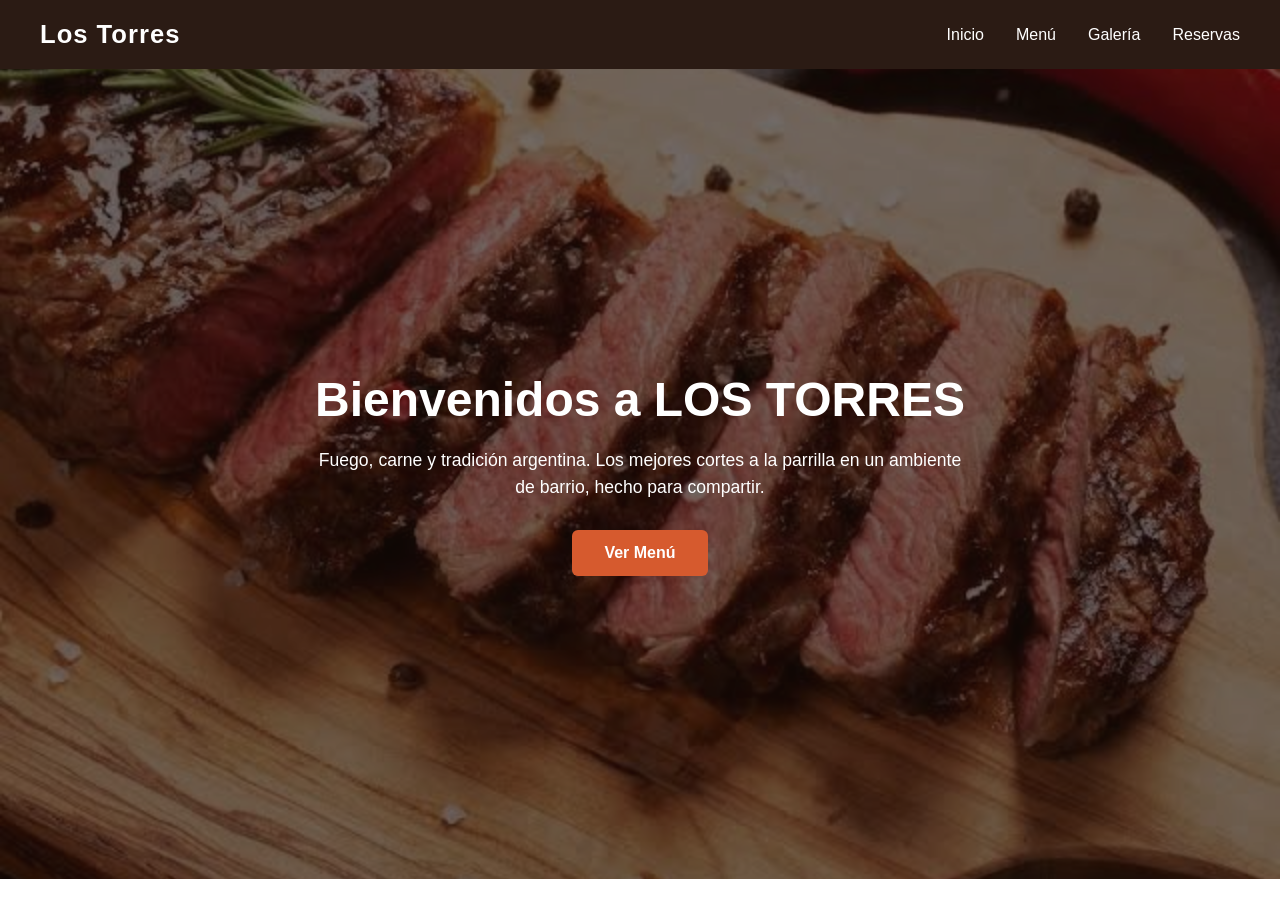
==== index.html @ 74be66ca "Estructura inicial: header y hero de index.html" ====
<!DOCTYPE html>
<html lang="es">
<head>
  <meta charset="UTF-8" />
  <meta name="viewport" content="width=device-width, initial-scale=1.0" />
  <title>Los Torres — Parrilla Argentina</title>
  <link rel="stylesheet" href="style.css">
</head>
<body>

  <header>
    <a href="index.html" class="logo">Los Torres</a>

    <nav>
      <ul>
        <li><a href="index.html">Inicio</a></li>
        <li><a href="producto.html">Menú</a></li>
        <li><a href="galeria.html">Galería</a></li>
        <li><a href="contacto.html">Reservas</a></li>
      </ul>
    </nav>
  </header>

  <section class="hero">
    <div class="hero-contenido">
      <h1>Bienvenidos a LOS TORRES</h1>
      <p>Fuego, carne y tradición argentina. Los mejores cortes a la parrilla en un ambiente de barrio, hecho para compartir.</p>
      <a href="producto.html" class="boton">Ver Menú</a>
    </div>
  </section>

</body>
</html>
---- style.css ----
/* ===== Reset básico ===== */
* {
  margin: 0;
  padding: 0;
  box-sizing: border-box;
}

body {
  font-family: 'Segoe UI', sans-serif;
  color: #fff;
}

/* ===== Header ===== */
header {
  display: flex;
  justify-content: space-between;
  align-items: center;
  padding: 20px 40px;
  background-color: #2B1B14; /* marrón oscuro, tipo madera quemada */
}

.logo {
  font-size: 1.6rem;
  font-weight: bold;
  color: #fff;
  text-decoration: none;
  letter-spacing: 1px;
}

header nav ul {
  display: flex;
  gap: 32px;
  list-style: none;
}

header nav ul li a {
  color: #fff;
  text-decoration: none;
  font-size: 1rem;
}

header nav ul li a:hover {
  color: #D65A2E; /* naranja brasa */
}

/* ===== Hero ===== */
.hero {
  position: relative;
  height: 90vh;
  background-image: url('imagenes/hero-parrilla.jpg');
  background-size: cover;
  background-position: center;
  display: flex;
  align-items: center;
  justify-content: center;
  text-align: center;
}

/* Esta capa oscura hace que el texto blanco se lea bien arriba de la foto */
.hero::before {
  content: "";
  position: absolute;
  inset: 0;
  background-color: rgba(20, 12, 8, 0.6);
}

.hero-contenido {
  position: relative; /* para que quede ARRIBA del overlay oscuro */
  z-index: 1;
  max-width: 700px;
  padding: 0 20px;
}

.hero-contenido h1 {
  font-size: 3rem;
  margin-bottom: 20px;
}

.hero-contenido p {
  font-size: 1.1rem;
  margin-bottom: 30px;
  line-height: 1.5;
}

.boton {
  display: inline-block;
  background-color: #D65A2E;
  color: #fff;
  text-decoration: none;
  padding: 14px 32px;
  border-radius: 6px;
  font-weight: bold;
  transition: background-color 0.2s ease;
}

.boton:hover {
  background-color: #B8461F;
}
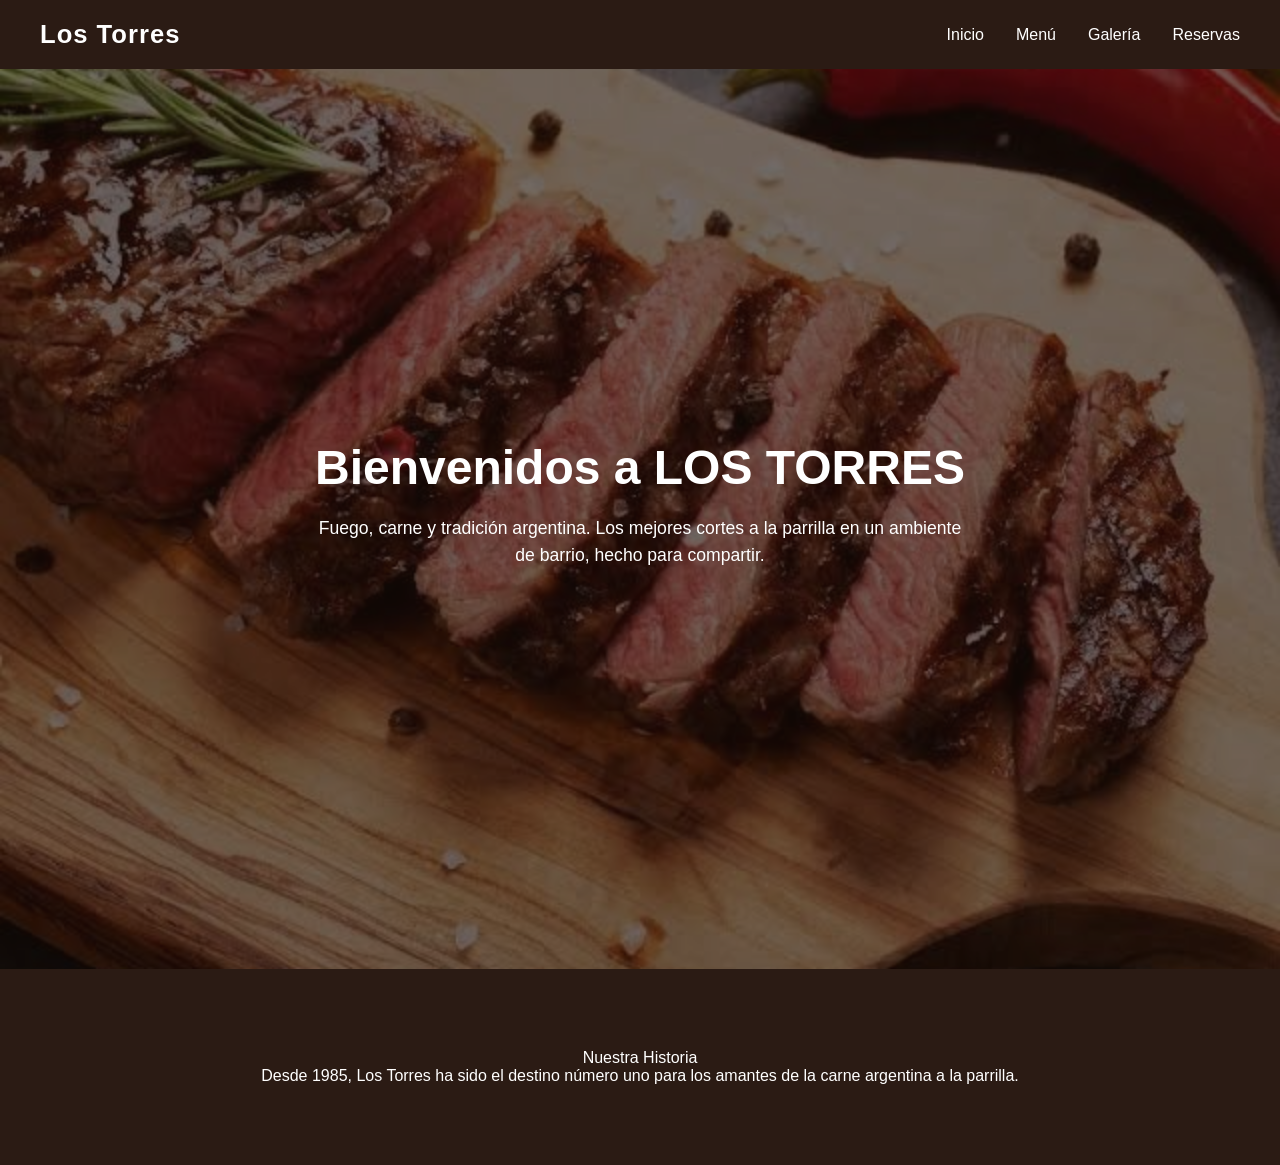
==== commit 7ee424a9: "Separo seccion Nuestra Historia del hero y ajusto estilos" ====
--- a/index.html
+++ b/index.html
@@ -24,9 +24,14 @@
   <section class="hero">
     <div class="hero-contenido">
       <h1>Bienvenidos a LOS TORRES</h1>
-      <p>Fuego, carne y tradición argentina. Los mejores cortes a la parrilla en un ambiente de barrio, hecho para compartir.</p>
-      <a href="producto.html" class="boton">Ver Menú</a>
-    </div>
+     <p>Fuego, carne y tradición argentina. Los mejores cortes a la parrilla en un ambiente de barrio, hecho para compartir.</p>
+     </div>
+ </section>
+  <section class="historia"
+  <div class="historia contenido"
+  <h2>Nuestra Historia</h2>
+  <p>Desde 1985, Los Torres ha sido el destino número uno para los amantes de la carne argentina a la parrilla.</p>
+  </div>
   </section>
 
 </body>
--- a/style.css
+++ b/style.css
@@ -8,6 +8,7 @@
 body {
   font-family: 'Segoe UI', sans-serif;
   color: #fff;
+  background-color: #1A1512;
 }
 
 /* ===== Header ===== */
@@ -46,7 +47,7 @@
 /* ===== Hero ===== */
 .hero {
   position: relative;
-  height: 90vh;
+  height: 100vh;
   background-image: url('imagenes/hero-parrilla.jpg');
   background-size: cover;
   background-position: center;
@@ -82,17 +83,69 @@
   line-height: 1.5;
 }
 
-.boton {
-  display: inline-block;
-  background-color: #D65A2E;
-  color: #fff;
-  text-decoration: none;
-  padding: 14px 32px;
-  border-radius: 6px;
-  font-weight: bold;
-  transition: background-color 0.2s ease;
+/* ===== Nuestra Historia ===== */
+.historia {
+  background-color: #2B1B14;
+  padding: 80px 20px;
+  text-align: center;
 }
 
-.boton:hover {
-  background-color: #B8461F;
+.historia-contenido {
+  max-width: 700px;
+  margin: 0 auto;
+}
+
+.historia-contenido h2 {
+  font-size: 2rem;
+  color: #D65A2E;
+  margin-bottom: 20px;
+}
+
+.historia-contenido p {
+  font-size: 1.05rem;
+  line-height: 1.6;
+  color: #E8DCCF;
+}
+.menu {
+    padding: 80px 40px;
+    text-align: center;
+}
+.menu h2 {
+    font-size: 2rem;
+    color: #D65A2E;
+    margin-bottom: 50px;
+}
+.card {
+    background-color:#2B1B14
+    border-radius: 10px;
+    overflow: hidden;
+    width: 320px;
+    text-align: left;
+    transition: transform 0.2s ease;
+}
+.card:hover {
+    transform: translateY(-6px);
+}
+.card img {
+    width: 100%;
+    height: 220px;
+    object-fit: cover;
+}
+.card h3 {
+    font-size: 1.3rem;
+    margin: 18px 20px 8px
+    color: #fff;    
+}
+.card p {
+    font-size: 0.95rem;
+    color: #c9b8a3
+    margin: 0 20px 16px;
+    line-height: 1.5;
+}
+.card .precio {
+    display: block;
+    font-weight: bold;
+    color: #D65A2E;
+    font-size: 1.1rem;
+    margin: 0 20px 20px;
 }
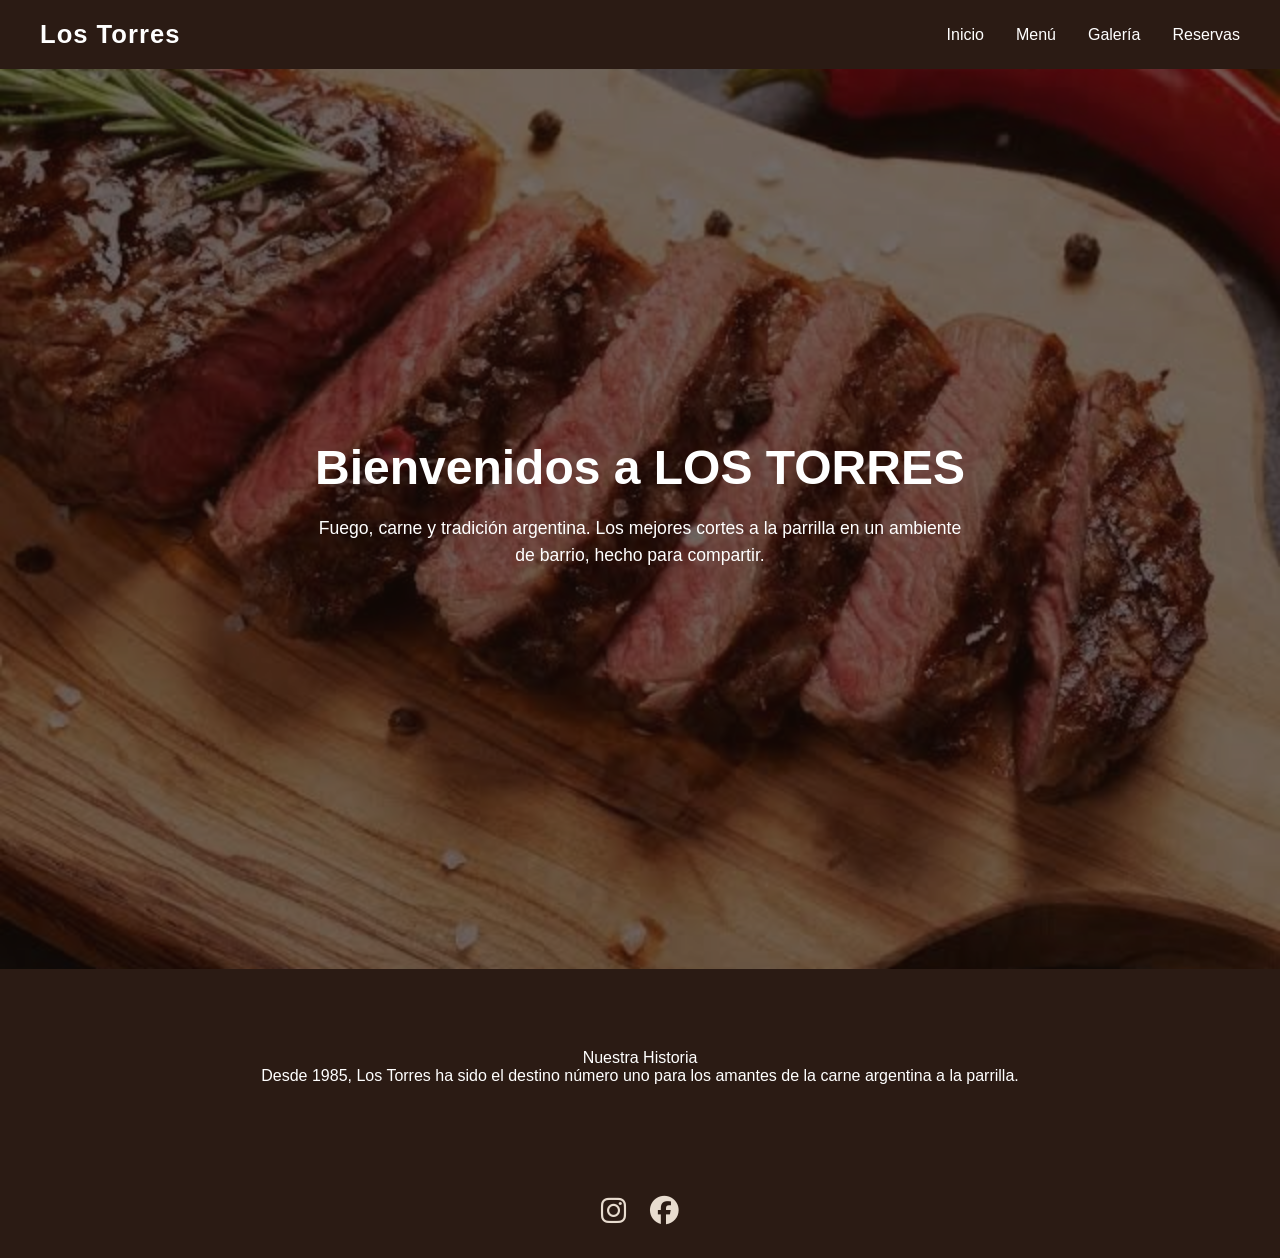
==== commit 1c13af5d: "Agrego el logo de ig y facebook a todos los apartados" ====
--- a/index.html
+++ b/index.html
@@ -5,6 +5,7 @@
   <meta name="viewport" content="width=device-width, initial-scale=1.0" />
   <title>Los Torres — Parrilla Argentina</title>
   <link rel="stylesheet" href="style.css">
+  <link rel="stylesheet" href="https://cdnjs.cloudflare.com/ajax/libs/font-awesome/6.5.1/css/all.min.css">
 </head>
 <body>
 
@@ -35,4 +36,17 @@
   </section>
 
 </body>
+</html>
+ <footer>
+    <div class="redes">
+      <a href="#" target="_blank" aria-label="Instagram">
+        <i class="fa-brands fa-instagram"></i>
+      </a>
+      <a href="#" target="_blank" aria-label="Facebook">
+        <i class="fa-brands fa-facebook"></i>
+      </a>
+    </div>
+  </footer>
+
+</body>
 </html>
--- a/style.css
+++ b/style.css
@@ -107,45 +107,259 @@
   color: #E8DCCF;
 }
 .menu {
-    padding: 80px 40px;
-    text-align: center;
-}
+  min-height: 100vh;
+  padding: 80px 40px;
+  background-image: url('imagenes/galeria-07.jpg.png');
+  background-size: cover;
+  background-position: center;
+  background-repeat: no-repeat;
+  display: flex;
+  flex-direction: column;
+  align-items: center;
+  justify-content: center;
+}
+.cards {
+  display: flex;
+  flex-wrap: wrap;
+  gap: 24px;
+  justify-content: center;
+}
+
 .menu h2 {
-    font-size: 2rem;
-    color: #D65A2E;
-    margin-bottom: 50px;
-}
+  font-size: 2rem;
+  color: #D65A2E;
+  margin-bottom: 50px;
+}
+
 .card {
-    background-color:#2B1B14
-    border-radius: 10px;
-    overflow: hidden;
-    width: 320px;
-    text-align: left;
-    transition: transform 0.2s ease;
+ flex: 1 1 260px;
+ max-width: 320px;
+ background-color: rgba(43, 27, 20, 0.9);
+ border-radius: 10px;
+ overflow: hidden;
+}
+.card {
+  transition: transform 0.25s ease, box-shadow 0.3s ease;
 }
 .card:hover {
-    transform: translateY(-6px);
-}
+  transform: translateY(-6px);
+  box-shadow: 0 10px 20px rgba(0, 0, 0, 0.4);
+}
+
 .card img {
-    width: 100%;
+  width: 100%;
+  height: 220px;
+  object-fit: cover;
+}
+
+.card h3 {
+  font-size: 1.3rem;
+  margin: 18px 20px 8px;
+  color: #fff;
+}
+
+.card p {
+  font-size: 0.95rem;
+  color: #c9b8a3;
+  margin: 0 20px 16px;
+  line-height: 1.5;
+}
+
+.card .precio {
+  display: block;
+  font-weight: bold;
+  color: #D65A2E;
+  font-size: 1.1rem;
+  margin: 0 20px 20px;
+}
+/* ===== Galería ===== */
+.galeria {
+  position: relative;
+  min-height: 100vh;
+  padding: 60px 40px;
+  text-align: center;
+  background-image: url('imagenes/Fonda.jpg');
+  background-size: cover;
+  background-position: center;
+}
+.galeria h2 {
+  font-size: 2rem;
+  color: #D65A2E;
+  margin-bottom: 40px;
+  Z-index: 1;
+}
+.mosaico {
+    display: flex;
+    flex-wrap: wrap;
+    gap:    24px;
+    justify-content: center;
+    position: relative;
+    z-index: 1;
+    max-width: 1360px;
+    margin: 0 auto;
+}
+.galeria-item {
+  background-color: rgba(43, 27, 20, 0.9);
+  border-radius:  10px;
+  overflow: hidden;
+ width: 310px;
+ text-align: left;
+ transition: transform 0.25s ease;
+}
+.galeria-item:hover {
+  transform: translateY(-6px);
+}
+.galeria-item img {
+  width: 100%;
+  height: 240px;
+  object-fit: cover;
+  display: block;
+}
+.galeria-texto h3 {
+  font-size: 1.1rem;
+  margin-bottom: 6px;
+  color: #fff;
+}
+.galeria-texto p {
+  font-size: 0.88rem;
+  color: #c9b8a3;
+  line-height: 1.5;
+}
+.mosaico img {
+    width: 280px;
     height: 220px;
     object-fit: cover;
-}
-.card h3 {
-    font-size: 1.3rem;
-    margin: 18px 20px 8px
-    color: #fff;    
-}
-.card p {
+    border-radius: 8px;
+    transition: transform 0.25s ease, box-shadow 0.3s ease;
+}
+.mosaico img:hover {
+    transform: scale(1.05);
+  }
+  /* ===== Contacto / Formulario ===== */
+  .contacto {
+    position: relative;
+  padding: 80px 20px 100px;
+  text-align: center;
+  background-image: url('imagenes/galeria-04.jpg.png');
+  background-size: cover;
+  background-position: center;
+  }
+  .contacto::before {
+    content: "";
+    position: absolute;
+    inset: 0;
+    background-color: rgba(20, 12, 8, 0.75);
+  }
+  .contacto h2,
+  .contacto-bajada,
+  .formulario {
+    position: relative;
+    z-index: 1;
+ }
+  .formulario {
+  max-width: 480px;
+  margin: 0 auto;
+  background-color: #2B1B14;
+  border: 1px solid rgba(232, 220, 207, 0.15);
+  border-radius: 14px;
+  padding: 36px;
+  text-align: left;
+  display: flex;
+  flex-direction: column;
+  gap: 6px;
+}
+.formulario label {
+  color: #D65A2E;
+  font-weight: bold;
+  font-size: 0.9rem;
+  margin-top: 16px;
+  margin-bottom: 6px;
+}
+.formulario input,
+.formulario select,
+.formulario textarea {
+  background-color: #1A1512;
+  border: 1px solid rgba(232, 220, 207, 0.2);
+  border-radius: 8px;
+  padding: 12px 14px;
+  color: #fff;
+  font-family: 'Segoe UI', sans-serif;
+  font-size: 0.95rem;
+}
+.formulario input::placeholder,
+.formulario textarea::placeholder {
+  color: #8A7A6A;
+}
+.formulario input:focus,
+.formulario select:focus,
+.formulario textarea:focus {
+  outline: none;
+  border-color: #D65A2E;
+}
+.formulario textarea {
+  min-height: 100px;
+  resize: vertical;
+}
+.campo-radio,
+.campo-checkbox {
+  margin-top: 16px;
+}
+.campo-radio label,
+.campo-checkbox label {
+  margin-top: 0;
+  }
+  .radio-opciones,
+  .checkbox-opciones {
+    display: flex;
+    gap: 20px;
+    margin-top: 8px;
+  }
+  .radio-label,
+  .checkbox-label {
+    display: flex;
+    align-items: center;
+    gap: 6px;
+    color: #E8DCCF;
+    font-weight: normal;
     font-size: 0.95rem;
-    color: #c9b8a3
-    margin: 0 20px 16px;
-    line-height: 1.5;
-}
-.card .precio {
-    display: block;
-    font-weight: bold;
-    color: #D65A2E;
-    font-size: 1.1rem;
-    margin: 0 20px 20px;
+  }
+  .formulario-botones {
+    display: flex;
+    gap: 14px;
+    margin-top: 28px;
+  }
+  .formulario-botones .boton {
+    border: none;
+    cursor: pointer;
+    font-family: 'Segoe UI', sans-serif;
+  }
+  .boton-secundario {
+    background-color: transparent;
+    border: 1px solid rgba(232, 220, 207, 0.3);
+    color: #E8DCCF;
+  }
+  .boton-secundario:hover {
+  border-color: #D65A2E !important;
+  color: #D65A2E;
+}
+footer {
+  background-color: #2B1B14;
+  padding: 30px 20px;
+  text-align: center;
+}
+
+.redes {
+  display: flex;
+  justify-content: center;
+  gap: 24px;
+}
+
+.redes a {
+  color: #E8DCCF;
+  font-size: 1.8rem;
+  text-decoration: none;
+}
+
+.redes a:hover {
+  color: #D65A2E;
 }
